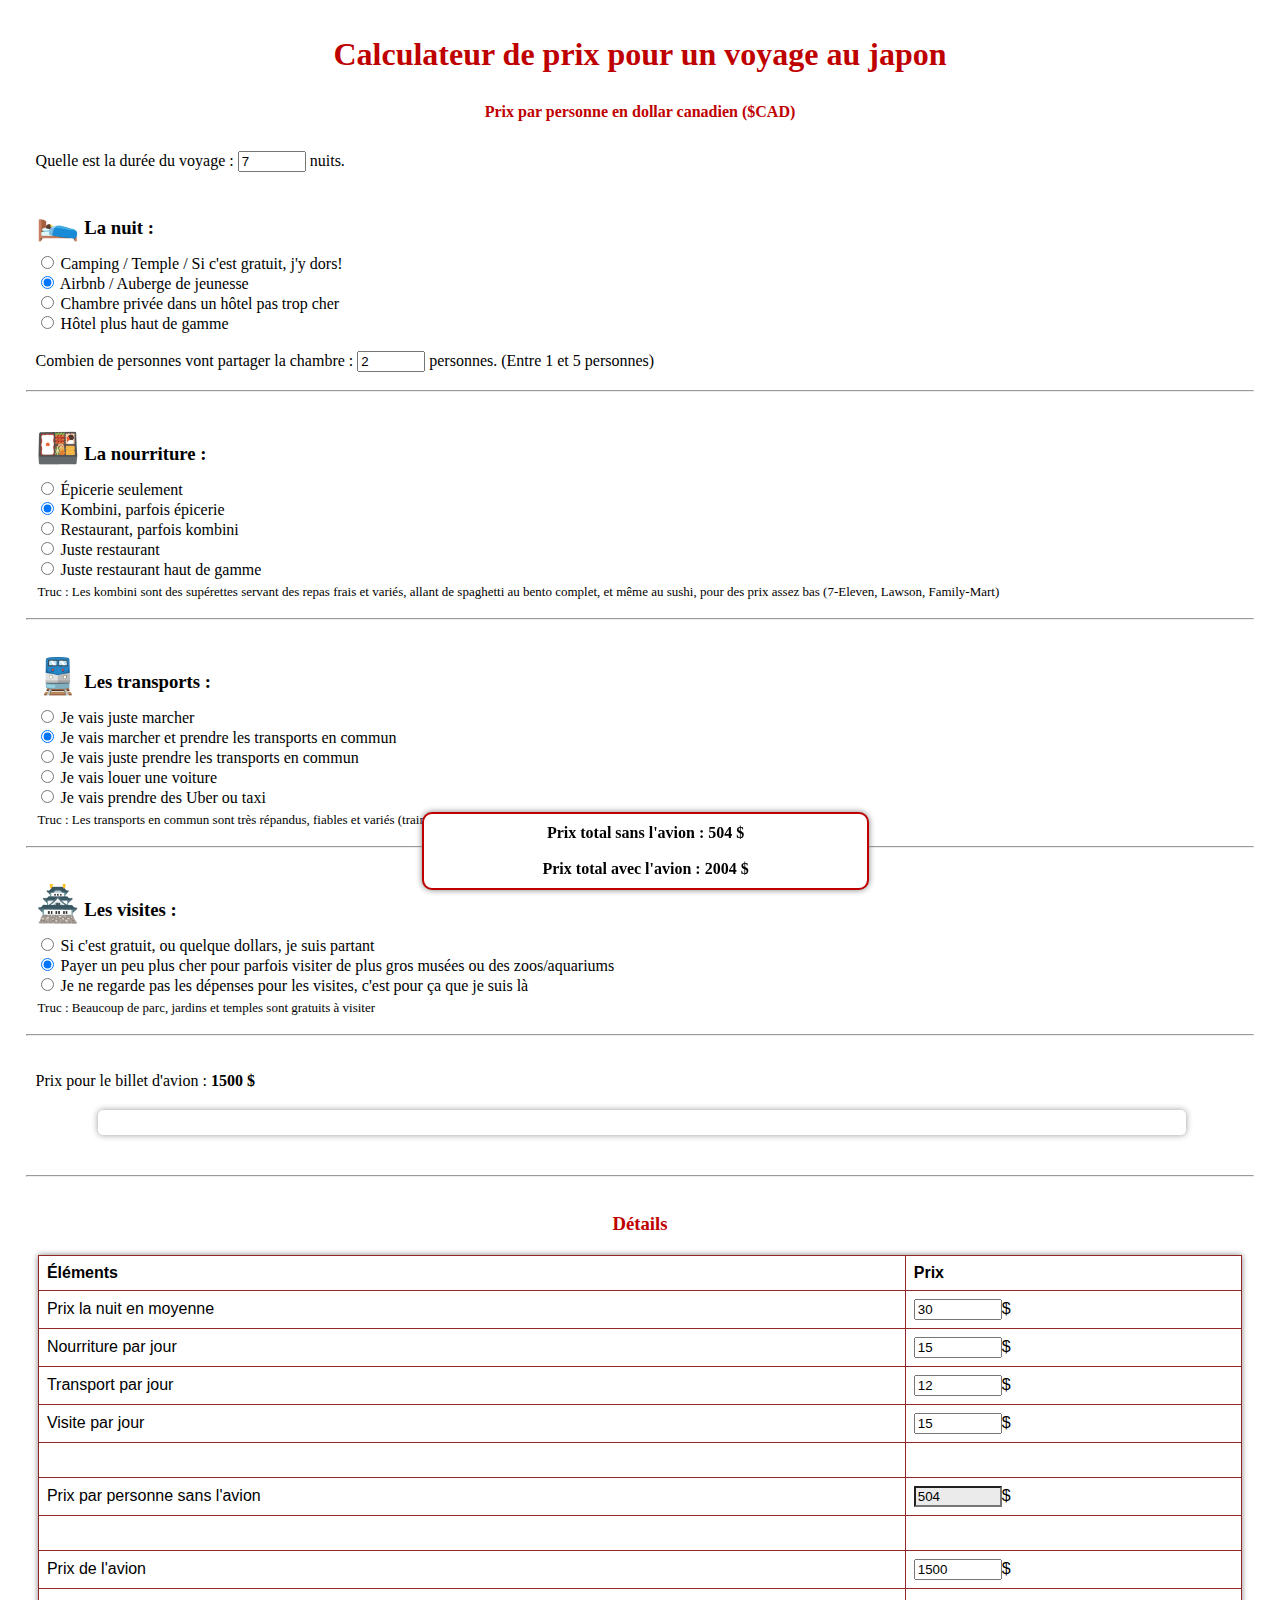
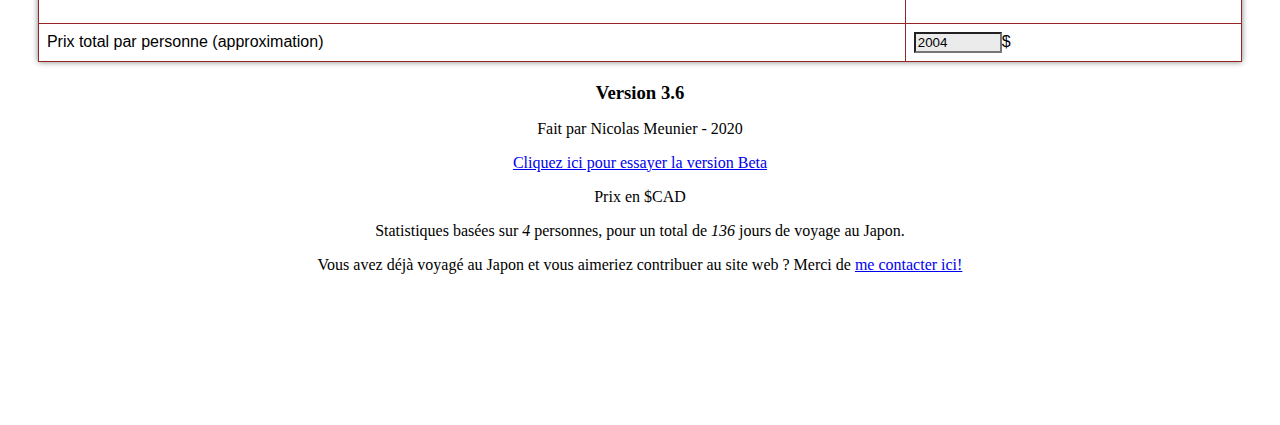
==== index.html @ ef4c7d01 "Nouvelle gestion de fichier" ====
<!doctype html>
<html lang="fr">
	<head>
		<meta charset="utf-8">
		<title>Calculateur de prix pour un voyage au japon</title>
		<meta name="description" content="Calculer le coût d'un voyage au japon, selon plusieurs critères">
		<link rel="stylesheet" type="text/css" href="styles/base.css" media="all" />
		<meta name="viewport" content="user-scalable=yes, initial-scale=1, width=device-width" />
		<meta name="author" content="Nicolas Meunier">
		<meta name="revisit-after" content="1 days" />
		<meta name="language" content="FR" />
		<meta name="msapplication-TileColor" content="#ff2121">
		<meta name="theme-color" content="#ff2121"/>
		<script src="https://ajax.googleapis.com/ajax/libs/jquery/3.4.1/jquery.min.js"></script>
	</head>
	<body>
		<div class="bg">
			<h1 class="title section fit">Calculateur de prix pour un voyage au japon</h1>
			<h4 class="title section fit" style="margin-bottom:10px;margin-top:10px">Prix par personne en dollar canadien ($CAD)</h4>
			<form>
				<div class="divNbJour categorie section fit" style="margin-bottom:10px;">
					<label for="nbJour">Quelle est la dur&eacute;e du voyage&nbsp;: </label>
					<input id="nbJour" type="number" min="1" max="365" value="7" style="width:60px"> nuits.
				</div>
				<br />
				<div class="divTypeNuit categorie section fit">
					<h3><span class="icon">&#128716;</span> La nuit : </h3>
					<input type="radio" name="typeNuit" value="1"> Camping / Temple / Si c'est gratuit, j'y dors!<br />
					<input type="radio" name="typeNuit" value="2" checked> Airbnb / Auberge de jeunesse<br />
					<input type="radio" name="typeNuit" value="3"> Chambre priv&eacute;e dans un h&ocirc;tel pas trop cher<br />
					<input type="radio" name="typeNuit" value="4"> H&ocirc;tel plus haut de gamme<br />
					<br />
					<label for="nbPersonne">Combien de personnes vont partager la chambre&nbsp;: </label>
					<input id="nbPersonne" type="number" min="1" max="5" value="2" style="width:60px">&nbsp;personnes. (Entre 1 et 5 personnes)
				</div>
				<br />
				<hr />
				<br />
				<div class="divTypeNourriture categorie section fit">
					<h3><span class="icon">&#127857;</span> La nourriture : </h3>
					<input type="radio" name="typeNourriture" value="1"> &Eacute;picerie seulement<br />
					<input type="radio" name="typeNourriture" value="2" checked> Kombini, parfois &eacute;picerie<br />
					<input type="radio" name="typeNourriture" value="3"> Restaurant, parfois kombini<br />
					<input type="radio" name="typeNourriture" value="4"> Juste restaurant<br />
					<input type="radio" name="typeNourriture" value="5"> Juste restaurant haut de gamme<br />
					<legend style="font-size:13px;margin-top:5px">Truc : Les kombini sont des sup&eacute;rettes servant des repas frais et vari&eacute;s, allant de spaghetti au bento complet, et même au sushi, pour des prix assez bas (7-Eleven, Lawson, Family-Mart)</legend>
				</div>
				<br />
				<hr />
				<br />
				<div class="divTypeTransport categorie section fit">
					<h3><span class="icon">&#128646;</span> Les transports : </h3>
					<input type="radio" name="typeTransport" value="1"> Je vais juste marcher<br />
					<input type="radio" name="typeTransport" value="2" checked> Je vais marcher et prendre les transports en commun<br />
					<input type="radio" name="typeTransport" value="3"> Je vais juste prendre les transports en commun<br />
					<input type="radio" name="typeTransport" value="4"> Je vais louer une voiture<br />
					<input type="radio" name="typeTransport" value="5"> Je vais prendre des Uber ou taxi<br />
					<legend style="font-size:13px;margin-top:5px">Truc : Les transports en commun sont tr&egrave;s r&eacute;pandus, fiables et vari&eacute;s (train, m&eacute;tro, tramway, bus, etc.)</legend>
				</div>
				<br />
				<hr />
				<br />
				<div class="divTypeVisit categorie section fit">
					<h3><span class="icon">&#127983;</span> Les visites : </h3>
					<input type="radio" name="typeVisit" value="1"> Si c'est gratuit, ou quelque dollars, je suis partant<br />
					<input type="radio" name="typeVisit" value="2" checked> Payer un peu plus cher pour parfois visiter de plus gros mus&eacute;es ou des zoos/aquariums<br />
					<input type="radio" name="typeVisit" value="3"> Je ne regarde pas les d&eacute;penses pour les visites, c'est pour &ccedil;a que je suis l&agrave;<br />
					<legend style="font-size:13px;margin-top:5px">Truc : Beaucoup de parc, jardins et temples sont gratuits &agrave; visiter</legend>
				</div>
				<br />
				<hr />
				<br />
				<div class="section">
				  <div>
							<label for="sliderPrixAvion">Prix pour le billet d'avion : </label>
							<span style="font-weight:bold;font-size:16px"><span id="prixAvionSlider">1500</span><span>&nbsp;$</span></span>
						</div>
						<br/>
						<div style="margin:auto;width:90%">
							<input id="sliderPrixAvion" type="range" min="500" max="3000" value="1500" class="slider">
						</div>
				</div>
				<br />
				<hr />
				<br />
				<h3 class="title section fit">Détails</h3>
				<table id="tableauPrix" align="center" style="background:white">
					<tr>
						<th>&Eacute;l&eacute;ments</th>
						<th>Prix</th>
					</tr>
					<tr>
						<td>
							<label for="prixNuit">Prix la nuit en moyenne</label>
						</td>
						<td>
							<input id="prixNuit" type="number" min="0" max="1000" value="30" style="width:80px">$
						</td>
					</tr>
					<tr>
						<td>
							<label for="prixNourriture">Nourriture par jour</label>
						</td>
						<td>
							<input id="prixNourriture" type="number" min="0" max="1000" value="15" style="width:80px">$
						</td>
					</tr>
					<tr>
						<td>
							<label for="prixTransport">Transport par jour</label>
						</td>
						<td>
							<input id="prixTransport" type="number" min="0" max="1000" value="12" style="width:80px">$
						</td>
					</tr>
					<tr>
						<td>
							<label for="prixVisit">Visite par jour</label>
						</td>
						<td>
							<input id="prixVisit" type="number" min="0" max="1000" value="15" style="width:80px">$
						</td>
					</tr>
					<tr>
						<td>&#160;</td>
						<td></td>
					</tr>
					<tr>
						<td>
							<label for="sousTotal">Prix par personne sans l'avion</label>
						</td>
						<td>
							<input id="sousTotal" type="number" value="469" readonly style="width:80px;background-color: #ebebeb;">$
						</td>
					</tr>
					<tr>
						<td>&#160;</td>
						<td></td>
					</tr>
					<tr>
						<td>
							<label for="prixAvion">Prix de l'avion</label>
						</td>
						<td>
							<input id="prixAvion" type="number" min="0" max="10000" value="1500" style="width:80px">$
						</td>
					</tr>
					<tr>
						<td>&#160;</td>
						<td></td>
					</tr>
					<tr>
						<td>
							<label for="total">Prix total par personne (approximation)</label>
						</td>
						<td>
							<input id="total" type="number" value="1969" readonly style="width:80px;background-color: #ebebeb;">$
						</td>
					</tr>
				</table>
			</form>
			<div id="floteurPrix">
				<p>
					Prix total sans l'avion : <span class="floteurMontant"><span id="sousTotalFloteur">469</span>&nbsp$</span>
					<br />
					<br />
					Prix total avec l'avion : <span class="floteurMontant"><span id="totalFloteur">2004</span>&nbsp$</span>
				</p>
			</div>
			<div class="section" id="footer">
				<h3>Version 3.6</h3>
				<p>Fait par Nicolas Meunier - 2020</p>
				<p>
					<a href="http://voyagejapon.ca/beta.html">Cliquez ici pour essayer la version Beta</a>
				</p>
				<p>Prix en $CAD</p>
				<p>Statistiques basées sur <i>4</i> personnes, pour un total de <i>136</i> jours de voyage au Japon.</p>
				<p>Vous avez déjà voyagé au Japon et vous aimeriez contribuer au site web ? Merci de <a href="mailto:nicolas.meunier@hotmail.ca?subject=Calculateur de voyage au japon" target="_blank">me contacter ici!</a></p>
			</div>
		</div>
		<script src="scripts/base.js"></script>
	</body>
</html>
---- styles/base.css ----
body,
html {
	height: 100%;
	margin: 0px!important;
}

.bg {
	/* The image used */
	background-image: url("https://i.imgur.com/pnCOdzd.jpg");
	padding: 2%;
	/* Center and scale the image nicely */
	background-position: center;
	background-repeat: no-repeat;
	background-size: cover;
	background-attachment: fixed;
}

table {
	font-family: arial, sans-serif;
	border-collapse: collapse;
	width: 98%;
	box-shadow: 0px 0px 6px grey;
	margin-top: 10px;
	margin-bottom: 10px;
}

td,
th {
	border: 1px solid #942626;
	text-align: left;
	padding: 8px;
}

.slidecontainer {
	width: 100%;
}

.slider {
	-webkit-appearance: none;
	width: 100%;
	height: 25px;
	background-image: url("https://i.imgur.com/99VVede.png");
	background-repeat: repeat;
	outline: none;
	opacity: 0.8;
	-webkit-transition: .2s;
	transition: opacity .2s;
	border-radius: 5px;
	box-shadow: 0px 0px 6px grey;
}

.slider:hover {
	opacity: 1;
}

.slider::-webkit-slider-thumb {
	-webkit-appearance: none;
	appearance: none;
	width: 136px;
	height: 30px;
	background: url('https://i.imgur.com/zvW59IJ.png');
	cursor: grab;
}

.slider::-moz-range-thumb {
	width: 136px;
	height: 30px;
	background: url('https://i.imgur.com/zvW59IJ.png');
	cursor: grab;
}

#floteurPrix {
	position: fixed;
	width: 33%;
	left: 33%;
	background: white;
	bottom: 10px;
	border: 2px solid #bf0000;
	border-radius: 10px;
	box-shadow: 0px 0px 6px grey;
	padding: 10px;
	text-align: center;
}

#floteurPrix p {
	font-weight: bold;
	margin: 0px;
	color: black;
}

.floteurMontant {
	font-size: 16px;
}

.categorie {
	display: inline-block;
}

.icon {
	font-size: 35px;
}

h3 {
	margin-bottom: 10px;
	margin-top: 0px;
}

.title {
		color: #bf0000;
		text-align: center;
}

.section {
	background: white;
	padding: 10px;
	margin: auto;
	border-radius: 10px;
}

.fit {
		width: fit-content;
}

#footer{
	text-align: center;
	margin-bottom: 100px;
}

@media (max-width: 800px) {
	.slider {
		-webkit-appearance: none;
		width: 100%;
		height: 25px;
		background: #f7f7f7;
		outline: none;
		opacity: 0.7;
		-webkit-transition: .2s;
		transition: opacity .2s;
	}
	.slider::-webkit-slider-thumb {
		-webkit-appearance: none;
		appearance: none;
		width: 25px;
		height: 25px;
		background: #ffa6a6;
		cursor: pointer;
	}
	.slider::-moz-range-thumb {
		width: 25px;
		height: 25px;
		background: #ffa6a6;
		cursor: pointer;
	}
	#floteurPrix {
		width: 80%;
		left: 8%;
	}
	.divNbJour {
		display: block;
		text-align: center;
		margin-bottom:0px!important;
	}
}
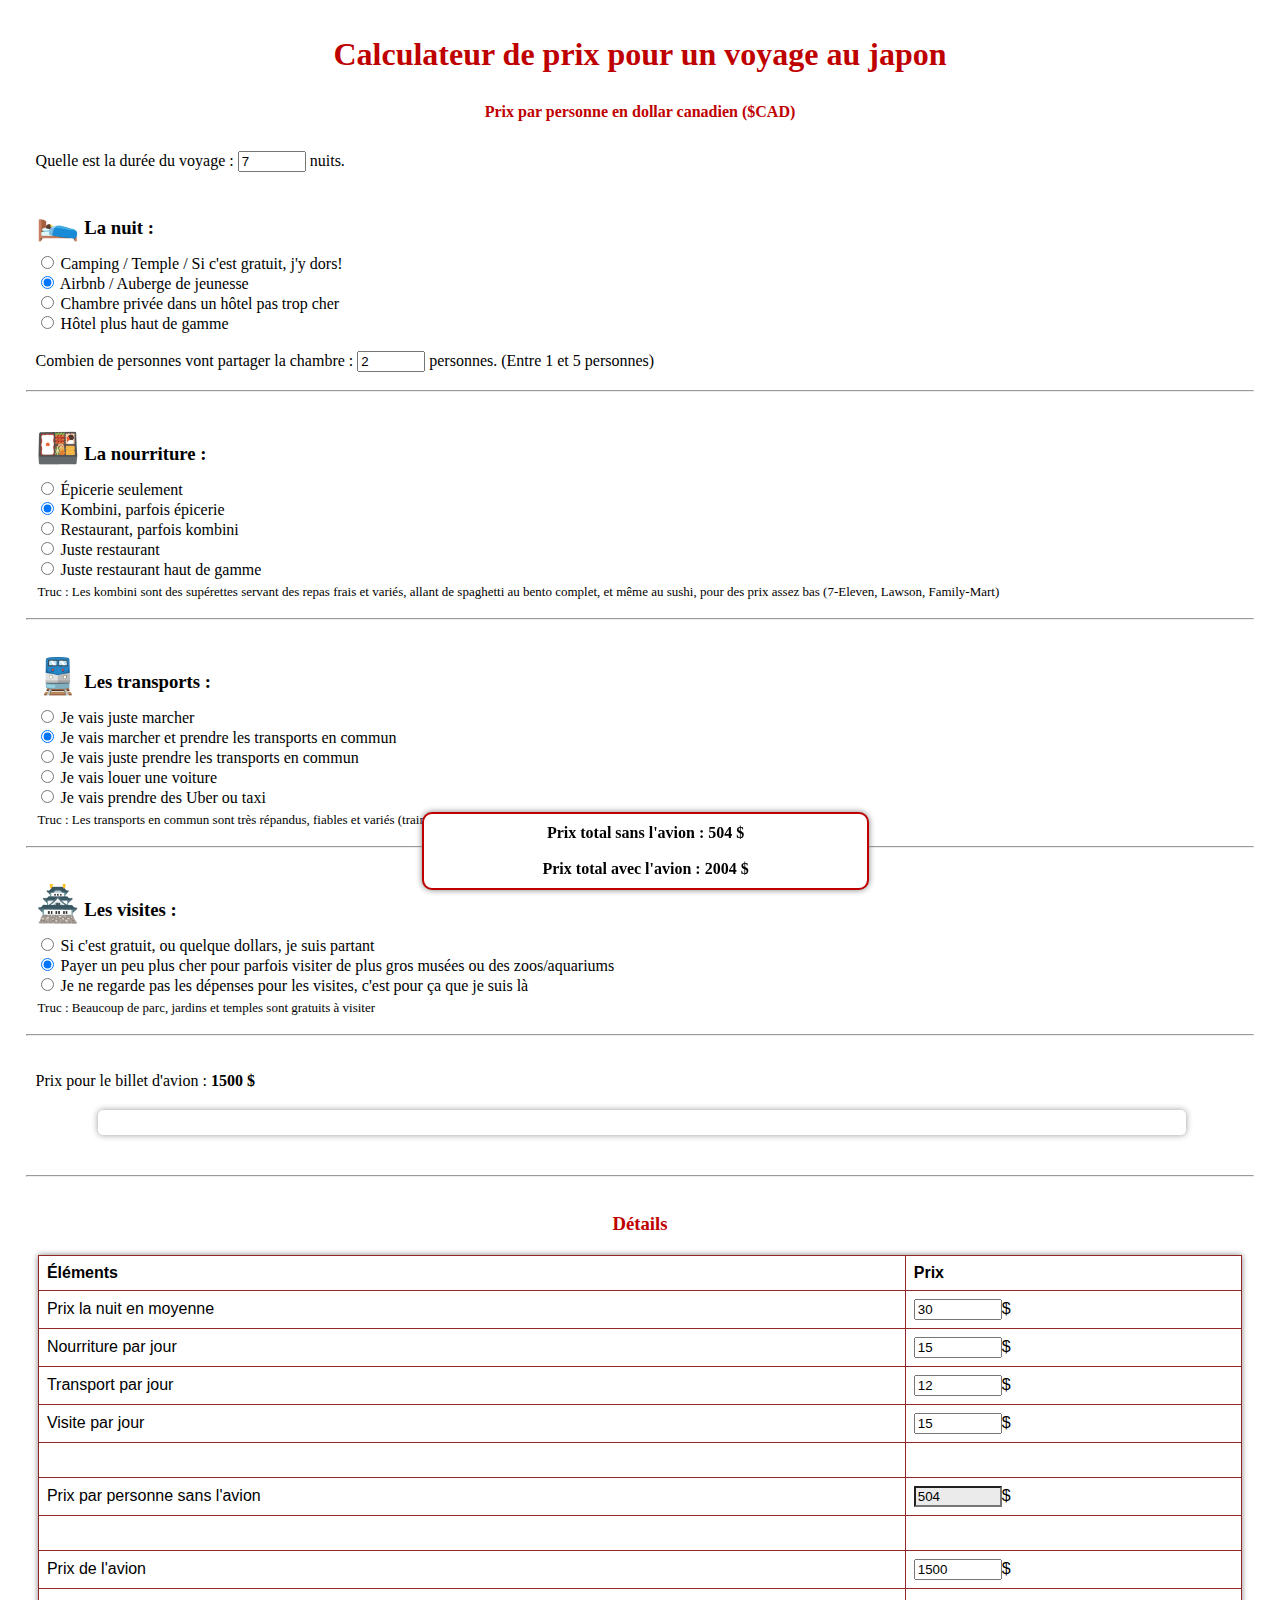
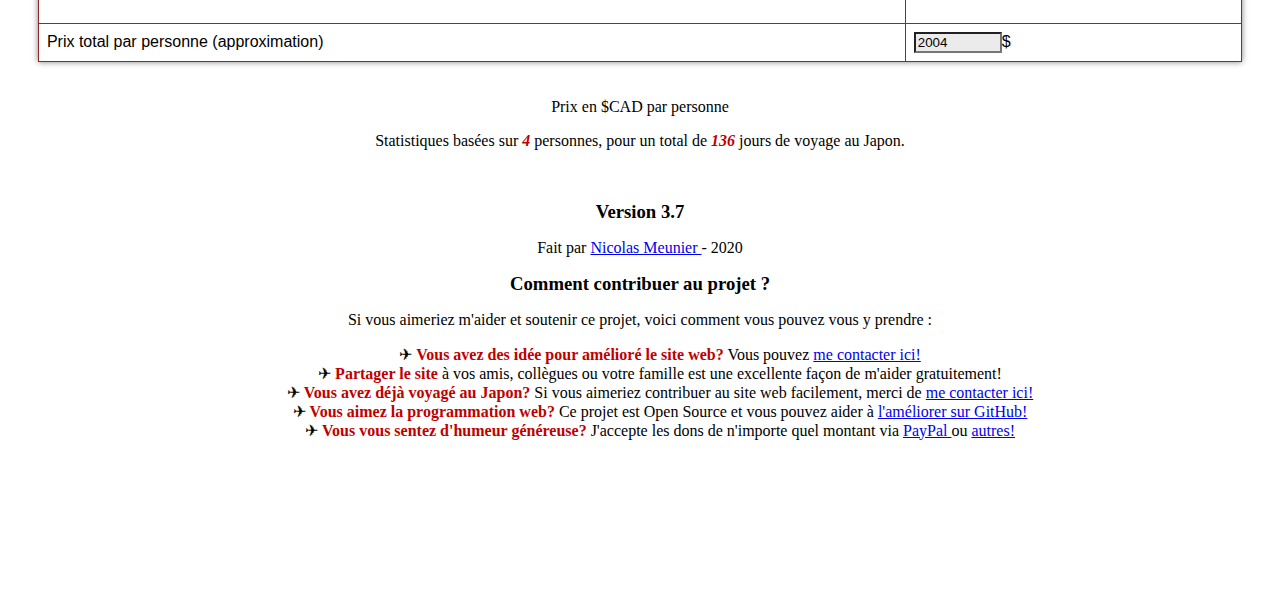
==== commit e6538770: "V3.7" ====
--- a/index.html
+++ b/index.html
@@ -1,183 +1,251 @@
 <!doctype html>
 <html lang="fr">
-	<head>
-		<meta charset="utf-8">
-		<title>Calculateur de prix pour un voyage au japon</title>
-		<meta name="description" content="Calculer le coût d'un voyage au japon, selon plusieurs critères">
-		<link rel="stylesheet" type="text/css" href="styles/base.css" media="all" />
-		<meta name="viewport" content="user-scalable=yes, initial-scale=1, width=device-width" />
-		<meta name="author" content="Nicolas Meunier">
-		<meta name="revisit-after" content="1 days" />
-		<meta name="language" content="FR" />
-		<meta name="msapplication-TileColor" content="#ff2121">
-		<meta name="theme-color" content="#ff2121"/>
-		<script src="https://ajax.googleapis.com/ajax/libs/jquery/3.4.1/jquery.min.js"></script>
-	</head>
-	<body>
-		<div class="bg">
-			<h1 class="title section fit">Calculateur de prix pour un voyage au japon</h1>
-			<h4 class="title section fit" style="margin-bottom:10px;margin-top:10px">Prix par personne en dollar canadien ($CAD)</h4>
-			<form>
-				<div class="divNbJour categorie section fit" style="margin-bottom:10px;">
-					<label for="nbJour">Quelle est la dur&eacute;e du voyage&nbsp;: </label>
-					<input id="nbJour" type="number" min="1" max="365" value="7" style="width:60px"> nuits.
+
+<head>
+	<meta charset="utf-8">
+	<title>Calculateur de prix pour un voyage au japon</title>
+	<meta name="description" content="Calculer le coût d'un voyage au japon, selon plusieurs critères">
+	<link rel="stylesheet" type="text/css" href="styles/base.css" media="all" />
+	<meta name="viewport" content="user-scalable=yes, initial-scale=1, width=device-width" />
+	<meta name="author" content="Nicolas Meunier">
+	<meta name="revisit-after" content="1 days" />
+	<meta name="language" content="FR" />
+	<meta name="msapplication-TileColor" content="#ff2121">
+	<meta name="theme-color" content="#ff2121" />
+	<script src="https://ajax.googleapis.com/ajax/libs/jquery/3.4.1/jquery.min.js"></script>
+</head>
+
+<body>
+	<div class="bg">
+		<h1 class="title section fit">Calculateur de prix pour un voyage au japon</h1>
+		<h4 class="title section fit" style="margin-bottom:10px;margin-top:10px">Prix par personne en dollar canadien
+			($CAD)</h4>
+		<form>
+			<div class="divNbJour categorie section fit" style="margin-bottom:10px;">
+				<label for="nbJour">Quelle est la dur&eacute;e du voyage&nbsp;: </label>
+				<input id="nbJour" type="number" min="1" max="365" value="7" style="width:60px"> nuits.
+			</div>
+			<br />
+			<div class="divTypeNuit categorie section fit">
+				<h3><span class="icon">&#128716;</span> La nuit : </h3>
+				<input type="radio" name="typeNuit" value="1"> Camping / Temple / Si c'est gratuit, j'y dors!<br />
+				<input type="radio" name="typeNuit" value="2" checked> Airbnb / Auberge de jeunesse<br />
+				<input type="radio" name="typeNuit" value="3"> Chambre priv&eacute;e dans un h&ocirc;tel pas trop
+				cher<br />
+				<input type="radio" name="typeNuit" value="4"> H&ocirc;tel plus haut de gamme<br />
+				<br />
+				<label for="nbPersonne">Combien de personnes vont partager la chambre&nbsp;: </label>
+				<input id="nbPersonne" type="number" min="1" max="5" value="2" style="width:60px">&nbsp;personnes.
+				(Entre 1 et 5 personnes)
+			</div>
+			<br />
+			<hr />
+			<br />
+			<div class="divTypeNourriture categorie section fit">
+				<h3><span class="icon">&#127857;</span> La nourriture : </h3>
+				<input type="radio" name="typeNourriture" value="1"> &Eacute;picerie seulement<br />
+				<input type="radio" name="typeNourriture" value="2" checked> Kombini, parfois &eacute;picerie<br />
+				<input type="radio" name="typeNourriture" value="3"> Restaurant, parfois kombini<br />
+				<input type="radio" name="typeNourriture" value="4"> Juste restaurant<br />
+				<input type="radio" name="typeNourriture" value="5"> Juste restaurant haut de gamme<br />
+				<legend style="font-size:13px;margin-top:5px">Truc : Les kombini sont des sup&eacute;rettes servant des
+					repas frais et vari&eacute;s, allant de spaghetti au bento complet, et même au sushi, pour des prix
+					assez bas (7-Eleven, Lawson, Family-Mart)</legend>
+			</div>
+			<br />
+			<hr />
+			<br />
+			<div class="divTypeTransport categorie section fit">
+				<h3><span class="icon">&#128646;</span> Les transports : </h3>
+				<input type="radio" name="typeTransport" value="1"> Je vais juste marcher<br />
+				<input type="radio" name="typeTransport" value="2" checked> Je vais marcher et prendre les transports en
+				commun<br />
+				<input type="radio" name="typeTransport" value="3"> Je vais juste prendre les transports en commun<br />
+				<input type="radio" name="typeTransport" value="4"> Je vais louer une voiture<br />
+				<input type="radio" name="typeTransport" value="5"> Je vais prendre des Uber ou taxi<br />
+				<legend style="font-size:13px;margin-top:5px">Truc : Les transports en commun sont tr&egrave;s
+					r&eacute;pandus, fiables et vari&eacute;s (train, m&eacute;tro, tramway, bus, etc.)</legend>
+			</div>
+			<br />
+			<hr />
+			<br />
+			<div class="divTypeVisit categorie section fit">
+				<h3><span class="icon">&#127983;</span> Les visites : </h3>
+				<input type="radio" name="typeVisit" value="1"> Si c'est gratuit, ou quelque dollars, je suis
+				partant<br />
+				<input type="radio" name="typeVisit" value="2" checked> Payer un peu plus cher pour parfois visiter de
+				plus gros mus&eacute;es ou des zoos/aquariums<br />
+				<input type="radio" name="typeVisit" value="3"> Je ne regarde pas les d&eacute;penses pour les visites,
+				c'est pour &ccedil;a que je suis l&agrave;<br />
+				<legend style="font-size:13px;margin-top:5px">Truc : Beaucoup de parc, jardins et temples sont gratuits
+					&agrave; visiter</legend>
+			</div>
+			<br />
+			<hr />
+			<br />
+			<div class="section">
+				<div>
+					<label for="sliderPrixAvion">Prix pour le billet d'avion : </label>
+					<span style="font-weight:bold;font-size:16px"><span
+							id="prixAvionSlider">1500</span><span>&nbsp;$</span></span>
 				</div>
 				<br />
-				<div class="divTypeNuit categorie section fit">
-					<h3><span class="icon">&#128716;</span> La nuit : </h3>
-					<input type="radio" name="typeNuit" value="1"> Camping / Temple / Si c'est gratuit, j'y dors!<br />
-					<input type="radio" name="typeNuit" value="2" checked> Airbnb / Auberge de jeunesse<br />
-					<input type="radio" name="typeNuit" value="3"> Chambre priv&eacute;e dans un h&ocirc;tel pas trop cher<br />
-					<input type="radio" name="typeNuit" value="4"> H&ocirc;tel plus haut de gamme<br />
-					<br />
-					<label for="nbPersonne">Combien de personnes vont partager la chambre&nbsp;: </label>
-					<input id="nbPersonne" type="number" min="1" max="5" value="2" style="width:60px">&nbsp;personnes. (Entre 1 et 5 personnes)
+				<div style="margin:auto;width:90%">
+					<input id="sliderPrixAvion" type="range" min="500" max="3000" value="1500" class="slider">
 				</div>
-				<br />
-				<hr />
-				<br />
-				<div class="divTypeNourriture categorie section fit">
-					<h3><span class="icon">&#127857;</span> La nourriture : </h3>
-					<input type="radio" name="typeNourriture" value="1"> &Eacute;picerie seulement<br />
-					<input type="radio" name="typeNourriture" value="2" checked> Kombini, parfois &eacute;picerie<br />
-					<input type="radio" name="typeNourriture" value="3"> Restaurant, parfois kombini<br />
-					<input type="radio" name="typeNourriture" value="4"> Juste restaurant<br />
-					<input type="radio" name="typeNourriture" value="5"> Juste restaurant haut de gamme<br />
-					<legend style="font-size:13px;margin-top:5px">Truc : Les kombini sont des sup&eacute;rettes servant des repas frais et vari&eacute;s, allant de spaghetti au bento complet, et même au sushi, pour des prix assez bas (7-Eleven, Lawson, Family-Mart)</legend>
-				</div>
-				<br />
-				<hr />
-				<br />
-				<div class="divTypeTransport categorie section fit">
-					<h3><span class="icon">&#128646;</span> Les transports : </h3>
-					<input type="radio" name="typeTransport" value="1"> Je vais juste marcher<br />
-					<input type="radio" name="typeTransport" value="2" checked> Je vais marcher et prendre les transports en commun<br />
-					<input type="radio" name="typeTransport" value="3"> Je vais juste prendre les transports en commun<br />
-					<input type="radio" name="typeTransport" value="4"> Je vais louer une voiture<br />
-					<input type="radio" name="typeTransport" value="5"> Je vais prendre des Uber ou taxi<br />
-					<legend style="font-size:13px;margin-top:5px">Truc : Les transports en commun sont tr&egrave;s r&eacute;pandus, fiables et vari&eacute;s (train, m&eacute;tro, tramway, bus, etc.)</legend>
-				</div>
-				<br />
-				<hr />
-				<br />
-				<div class="divTypeVisit categorie section fit">
-					<h3><span class="icon">&#127983;</span> Les visites : </h3>
-					<input type="radio" name="typeVisit" value="1"> Si c'est gratuit, ou quelque dollars, je suis partant<br />
-					<input type="radio" name="typeVisit" value="2" checked> Payer un peu plus cher pour parfois visiter de plus gros mus&eacute;es ou des zoos/aquariums<br />
-					<input type="radio" name="typeVisit" value="3"> Je ne regarde pas les d&eacute;penses pour les visites, c'est pour &ccedil;a que je suis l&agrave;<br />
-					<legend style="font-size:13px;margin-top:5px">Truc : Beaucoup de parc, jardins et temples sont gratuits &agrave; visiter</legend>
-				</div>
-				<br />
-				<hr />
-				<br />
-				<div class="section">
-				  <div>
-							<label for="sliderPrixAvion">Prix pour le billet d'avion : </label>
-							<span style="font-weight:bold;font-size:16px"><span id="prixAvionSlider">1500</span><span>&nbsp;$</span></span>
-						</div>
-						<br/>
-						<div style="margin:auto;width:90%">
-							<input id="sliderPrixAvion" type="range" min="500" max="3000" value="1500" class="slider">
-						</div>
-				</div>
-				<br />
-				<hr />
-				<br />
-				<h3 class="title section fit">Détails</h3>
-				<table id="tableauPrix" align="center" style="background:white">
-					<tr>
-						<th>&Eacute;l&eacute;ments</th>
-						<th>Prix</th>
-					</tr>
-					<tr>
-						<td>
-							<label for="prixNuit">Prix la nuit en moyenne</label>
-						</td>
-						<td>
-							<input id="prixNuit" type="number" min="0" max="1000" value="30" style="width:80px">$
-						</td>
-					</tr>
-					<tr>
-						<td>
-							<label for="prixNourriture">Nourriture par jour</label>
-						</td>
-						<td>
-							<input id="prixNourriture" type="number" min="0" max="1000" value="15" style="width:80px">$
-						</td>
-					</tr>
-					<tr>
-						<td>
-							<label for="prixTransport">Transport par jour</label>
-						</td>
-						<td>
-							<input id="prixTransport" type="number" min="0" max="1000" value="12" style="width:80px">$
-						</td>
-					</tr>
-					<tr>
-						<td>
-							<label for="prixVisit">Visite par jour</label>
-						</td>
-						<td>
-							<input id="prixVisit" type="number" min="0" max="1000" value="15" style="width:80px">$
-						</td>
-					</tr>
-					<tr>
-						<td>&#160;</td>
-						<td></td>
-					</tr>
-					<tr>
-						<td>
-							<label for="sousTotal">Prix par personne sans l'avion</label>
-						</td>
-						<td>
-							<input id="sousTotal" type="number" value="469" readonly style="width:80px;background-color: #ebebeb;">$
-						</td>
-					</tr>
-					<tr>
-						<td>&#160;</td>
-						<td></td>
-					</tr>
-					<tr>
-						<td>
-							<label for="prixAvion">Prix de l'avion</label>
-						</td>
-						<td>
-							<input id="prixAvion" type="number" min="0" max="10000" value="1500" style="width:80px">$
-						</td>
-					</tr>
-					<tr>
-						<td>&#160;</td>
-						<td></td>
-					</tr>
-					<tr>
-						<td>
-							<label for="total">Prix total par personne (approximation)</label>
-						</td>
-						<td>
-							<input id="total" type="number" value="1969" readonly style="width:80px;background-color: #ebebeb;">$
-						</td>
-					</tr>
-				</table>
-			</form>
-			<div id="floteurPrix">
-				<p>
-					Prix total sans l'avion : <span class="floteurMontant"><span id="sousTotalFloteur">469</span>&nbsp$</span>
-					<br />
-					<br />
-					Prix total avec l'avion : <span class="floteurMontant"><span id="totalFloteur">2004</span>&nbsp$</span>
-				</p>
-			</div>
-			<div class="section" id="footer">
-				<h3>Version 3.6</h3>
-				<p>Fait par Nicolas Meunier - 2020</p>
-				<p>
-					<a href="http://voyagejapon.ca/beta.html">Cliquez ici pour essayer la version Beta</a>
-				</p>
-				<p>Prix en $CAD</p>
-				<p>Statistiques basées sur <i>4</i> personnes, pour un total de <i>136</i> jours de voyage au Japon.</p>
-				<p>Vous avez déjà voyagé au Japon et vous aimeriez contribuer au site web ? Merci de <a href="mailto:nicolas.meunier@hotmail.ca?subject=Calculateur de voyage au japon" target="_blank">me contacter ici!</a></p>
-			</div>
+			</div>
+			<br />
+			<hr />
+			<br />
+			<h3 class="title section fit">Détails</h3>
+			<table id="tableauPrix" align="center" style="background:white">
+				<tr>
+					<th>&Eacute;l&eacute;ments</th>
+					<th>Prix</th>
+				</tr>
+				<tr>
+					<td>
+						<label for="prixNuit">Prix la nuit en moyenne</label>
+					</td>
+					<td>
+						<input id="prixNuit" type="number" min="0" max="1000" value="30" style="width:80px">$
+					</td>
+				</tr>
+				<tr>
+					<td>
+						<label for="prixNourriture">Nourriture par jour</label>
+					</td>
+					<td>
+						<input id="prixNourriture" type="number" min="0" max="1000" value="15" style="width:80px">$
+					</td>
+				</tr>
+				<tr>
+					<td>
+						<label for="prixTransport">Transport par jour</label>
+					</td>
+					<td>
+						<input id="prixTransport" type="number" min="0" max="1000" value="12" style="width:80px">$
+					</td>
+				</tr>
+				<tr>
+					<td>
+						<label for="prixVisit">Visite par jour</label>
+					</td>
+					<td>
+						<input id="prixVisit" type="number" min="0" max="1000" value="15" style="width:80px">$
+					</td>
+				</tr>
+				<tr>
+					<td>&#160;</td>
+					<td></td>
+				</tr>
+				<tr>
+					<td>
+						<label for="sousTotal">Prix par personne sans l'avion</label>
+					</td>
+					<td>
+						<input id="sousTotal" type="number" value="469" readonly
+							style="width:80px;background-color: #ebebeb;">$
+					</td>
+				</tr>
+				<tr>
+					<td>&#160;</td>
+					<td></td>
+				</tr>
+				<tr>
+					<td>
+						<label for="prixAvion">Prix de l'avion</label>
+					</td>
+					<td>
+						<input id="prixAvion" type="number" min="0" max="10000" value="1500" style="width:80px">$
+					</td>
+				</tr>
+				<tr>
+					<td>&#160;</td>
+					<td></td>
+				</tr>
+				<tr>
+					<td>
+						<label for="total">Prix total par personne (approximation)</label>
+					</td>
+					<td>
+						<input id="total" type="number" value="1969" readonly
+							style="width:80px;background-color: #ebebeb;">$
+					</td>
+				</tr>
+			</table>
+		</form>
+		<div id="floteurPrix">
+			<p>
+				Prix total sans l'avion : <span class="floteurMontant"><span
+						id="sousTotalFloteur">469</span>&nbsp$</span>
+				<br />
+				<br />
+				Prix total avec l'avion : <span class="floteurMontant"><span id="totalFloteur">2004</span>&nbsp$</span>
+			</p>
 		</div>
-		<script src="scripts/base.js"></script>
-	</body>
-</html>
+		<div class="section" id="footer_info">
+			<p>Prix en $CAD par personne</p>
+			<p>Statistiques basées sur <span class="important italic">4</span> personnes, pour un total de <span
+					class="important italic">136</span> jours de voyage au Japon.</p>
+		</div>
+		<div class="section" id="footer_autre">
+			<h3>Version 3.7</h3>
+			<p>
+				Fait par
+				<a href="mailto:nicolas.meunier@hotmail.ca?subject=Calculateur de voyage au japon" target="_blank">
+					Nicolas Meunier
+				</a>
+				- 2020
+			</p>
+			<h3>Comment contribuer au projet ?</h3>
+			<p>
+				Si vous aimeriez m'aider et soutenir ce projet, voici comment vous pouvez vous y prendre :
+			</p>
+			<ul id="comment_aider">
+				<li>
+					<span class="important">Vous avez des idée pour amélioré le site web?</span> Vous pouvez
+					<a href="mailto:nicolas.meunier@hotmail.ca?subject=Calculateur de voyage au japon - Contribuer"
+						target="_blank">
+						me contacter ici!
+					</a>
+				</li>
+				<li>
+					<span class="important">Partager le site</span> à vos amis, collègues ou votre famille est une
+					excellente façon de m'aider
+					gratuitement!
+				</li>
+				<li>
+					<span class="important">Vous avez déjà voyagé au Japon?</span> Si vous aimeriez contribuer au site
+					web facilement, merci de
+					<a href="mailto:nicolas.meunier@hotmail.ca?subject=Calculateur de voyage au japon - Contribuer"
+						target="_blank">
+						me contacter ici!
+					</a>
+				</li>
+				<li>
+					<span class="important">Vous aimez la programmation web?</span> Ce projet est Open Source et vous
+					pouvez aider à
+					<a href="https://github.com/JohnTitor2036/prixvoyagejapon" target="_blank">
+						l'améliorer sur GitHub!
+					</a>
+				</li>
+				<li>
+					<span class="important">Vous vous sentez d'humeur généreuse?</span> J'accepte les dons de n'importe
+					quel montant via
+					<a href="https://www.paypal.me/NMeunier" target="_blank">
+						PayPal
+					</a>
+					ou
+					<a href="mailto:nicolas.meunier@hotmail.ca?subject=Calculateur de voyage au japon - Don"
+						target="_blank">
+						autres!
+					</a>
+				</li>
+			</ul>
+		</div>
+	</div>
+	<script src="scripts/base.js"></script>
+</body>
+
+</html>--- a/styles/base.css
+++ b/styles/base.css
@@ -1,5 +1,4 @@
-body,
-html {
+body, html {
 	height: 100%;
 	margin: 0px!important;
 }
@@ -24,8 +23,7 @@
 	margin-bottom: 10px;
 }
 
-td,
-th {
+td, th {
 	border: 1px solid #942626;
 	text-align: left;
 	padding: 8px;
@@ -106,8 +104,8 @@
 }
 
 .title {
-		color: #bf0000;
-		text-align: center;
+	color: #bf0000;
+	text-align: center;
 }
 
 .section {
@@ -118,12 +116,38 @@
 }
 
 .fit {
-		width: fit-content;
+	width: fit-content;
 }
 
-#footer{
+#footer_autre {
 	text-align: center;
 	margin-bottom: 100px;
+}
+
+#footer_info {
+	text-align: center;
+	margin-bottom: 15px;
+}
+
+#comment_aider {
+	list-style-position: inside;
+}
+
+#comment_aider li {
+	list-style: none;
+}
+
+#comment_aider li:before {
+	content: "\2708";
+}
+
+.important {
+	font-weight: bold;
+	color: #bf0000;
+}
+
+.italic {
+	font-style: italic;
 }
 
 @media (max-width: 800px) {
@@ -158,6 +182,6 @@
 	.divNbJour {
 		display: block;
 		text-align: center;
-		margin-bottom:0px!important;
+		margin-bottom: 0px!important;
 	}
-}
+}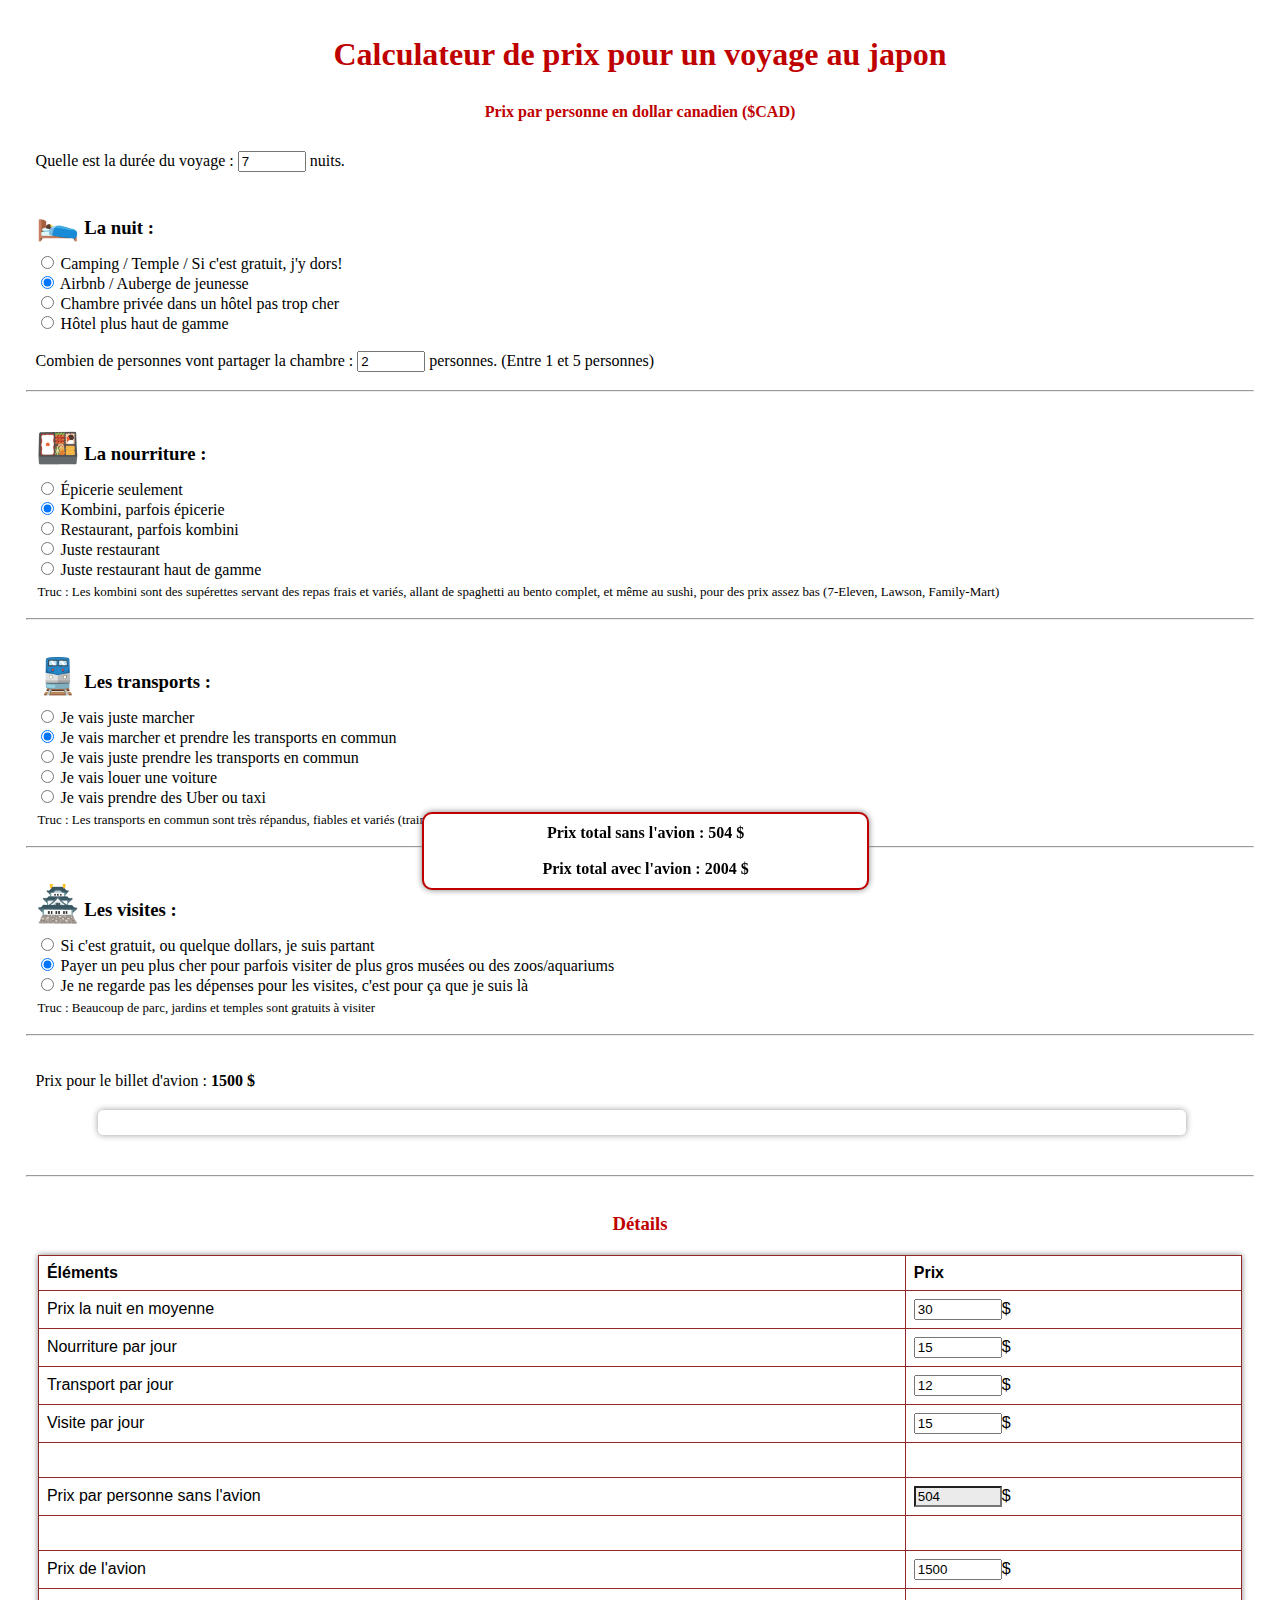
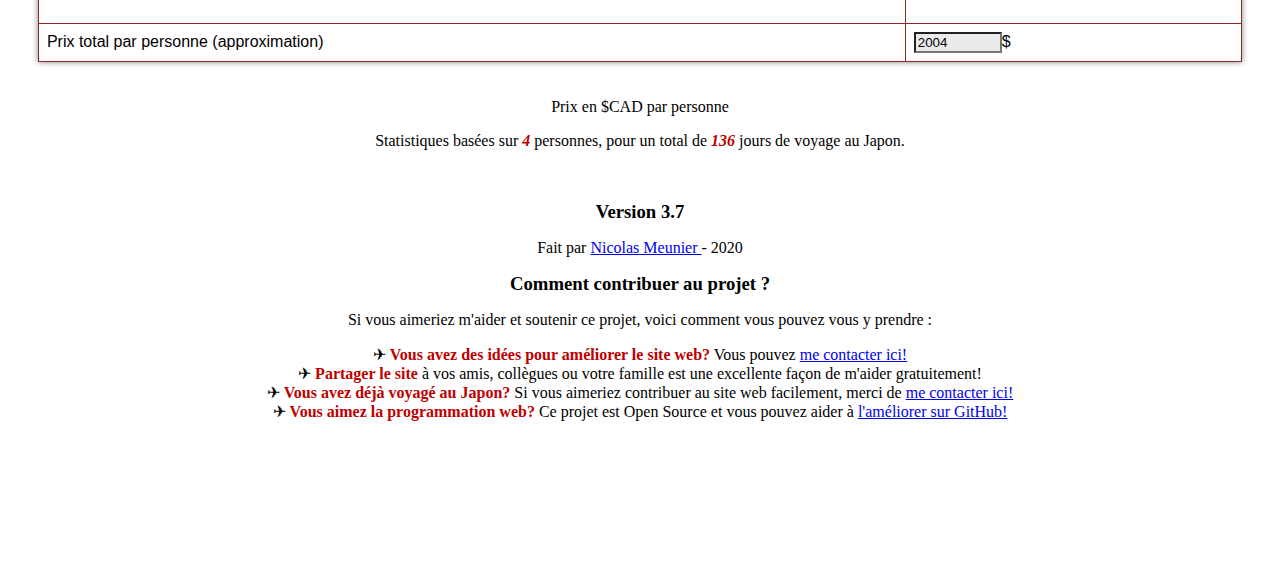
==== commit 9382e1cb: "Code cleaning" ====
--- a/index.html
+++ b/index.html
@@ -204,7 +204,7 @@
 			</p>
 			<ul id="comment_aider">
 				<li>
-					<span class="important">Vous avez des idée pour amélioré le site web?</span> Vous pouvez
+					<span class="important">Vous avez des idées pour améliorer le site web?</span> Vous pouvez
 					<a href="mailto:nicolas.meunier@hotmail.ca?subject=Calculateur de voyage au japon - Contribuer"
 						target="_blank">
 						me contacter ici!
@@ -228,18 +228,6 @@
 					pouvez aider à
 					<a href="https://github.com/JohnTitor2036/prixvoyagejapon" target="_blank">
 						l'améliorer sur GitHub!
-					</a>
-				</li>
-				<li>
-					<span class="important">Vous vous sentez d'humeur généreuse?</span> J'accepte les dons de n'importe
-					quel montant via
-					<a href="https://www.paypal.me/NMeunier" target="_blank">
-						PayPal
-					</a>
-					ou
-					<a href="mailto:nicolas.meunier@hotmail.ca?subject=Calculateur de voyage au japon - Don"
-						target="_blank">
-						autres!
 					</a>
 				</li>
 			</ul>
--- a/styles/base.css
+++ b/styles/base.css
@@ -1,6 +1,6 @@
 body, html {
 	height: 100%;
-	margin: 0px!important;
+	margin: 0px !important;
 }
 
 .bg {
@@ -131,6 +131,7 @@
 
 #comment_aider {
 	list-style-position: inside;
+	padding-left: 0;
 }
 
 #comment_aider li {
@@ -161,6 +162,7 @@
 		-webkit-transition: .2s;
 		transition: opacity .2s;
 	}
+
 	.slider::-webkit-slider-thumb {
 		-webkit-appearance: none;
 		appearance: none;
@@ -169,19 +171,22 @@
 		background: #ffa6a6;
 		cursor: pointer;
 	}
+
 	.slider::-moz-range-thumb {
 		width: 25px;
 		height: 25px;
 		background: #ffa6a6;
 		cursor: pointer;
 	}
+
 	#floteurPrix {
 		width: 80%;
 		left: 8%;
 	}
+
 	.divNbJour {
 		display: block;
 		text-align: center;
-		margin-bottom: 0px!important;
+		margin-bottom: 0px !important;
 	}
 }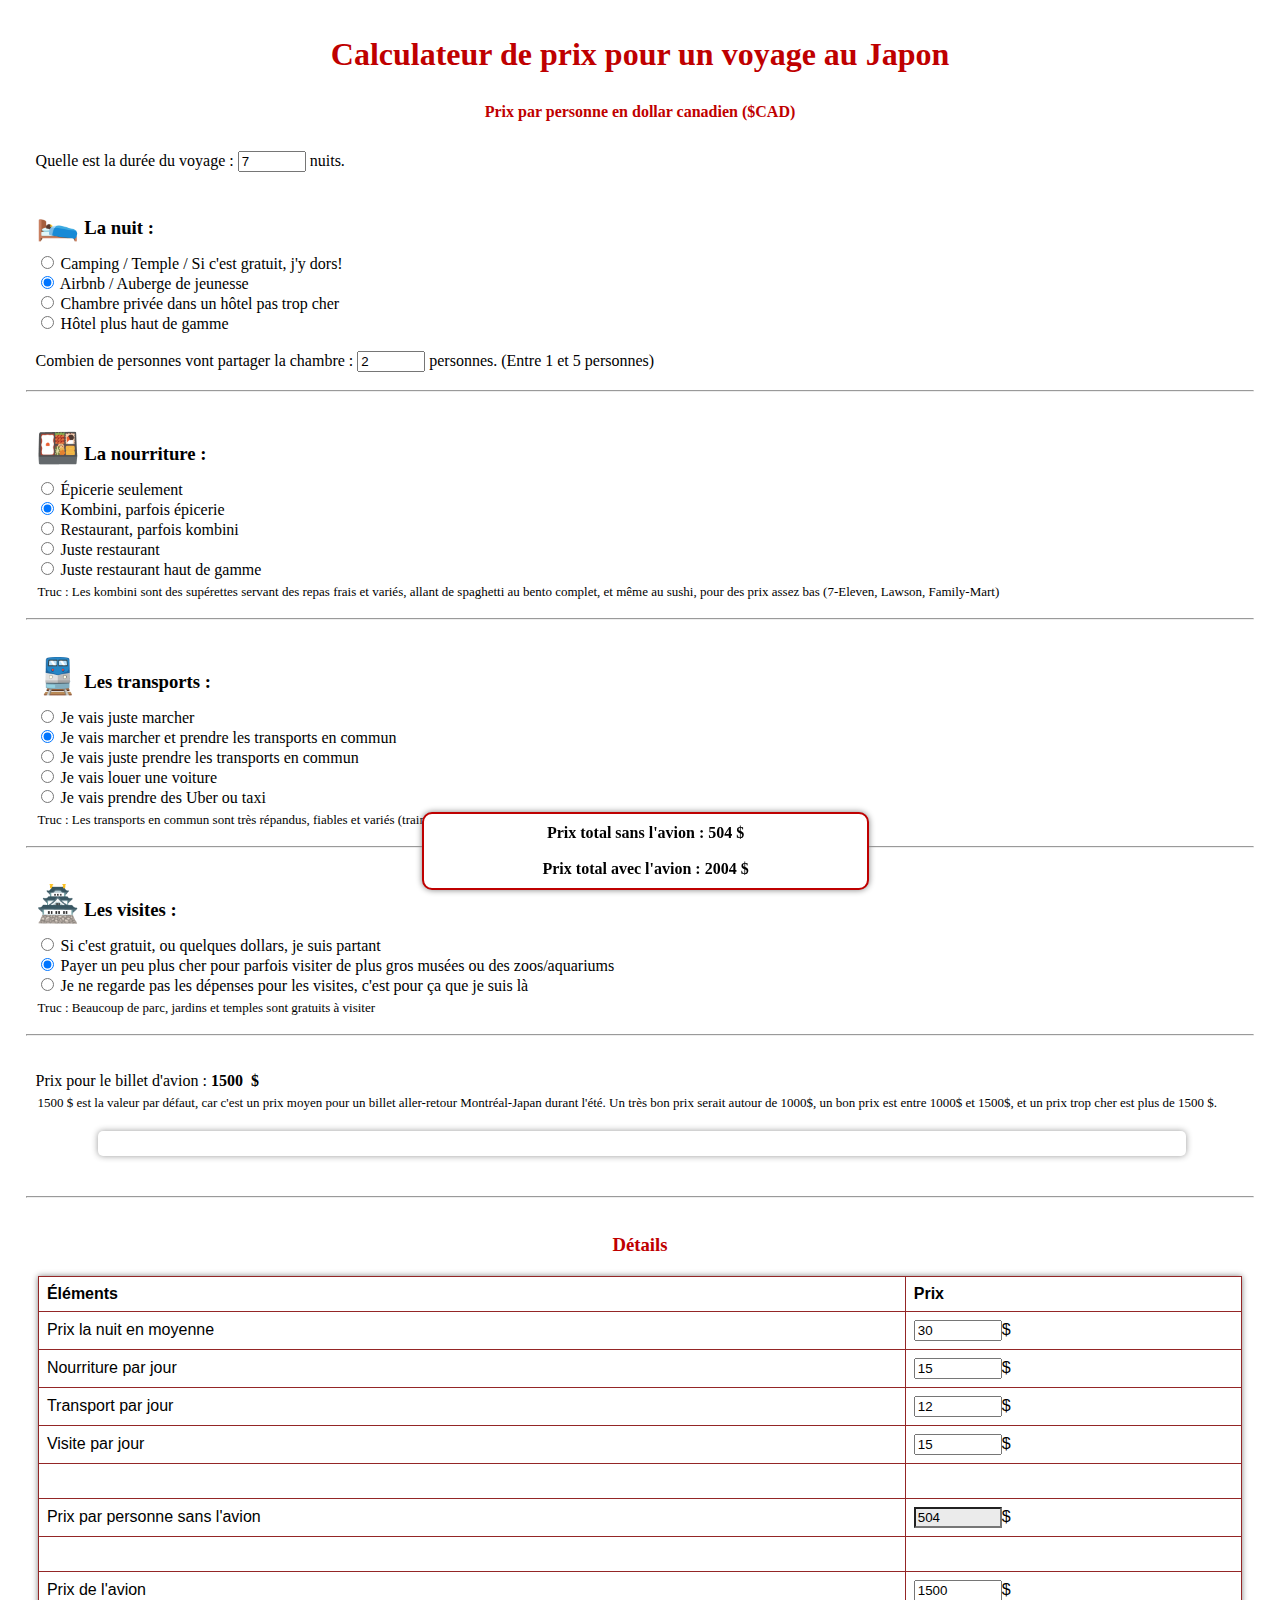
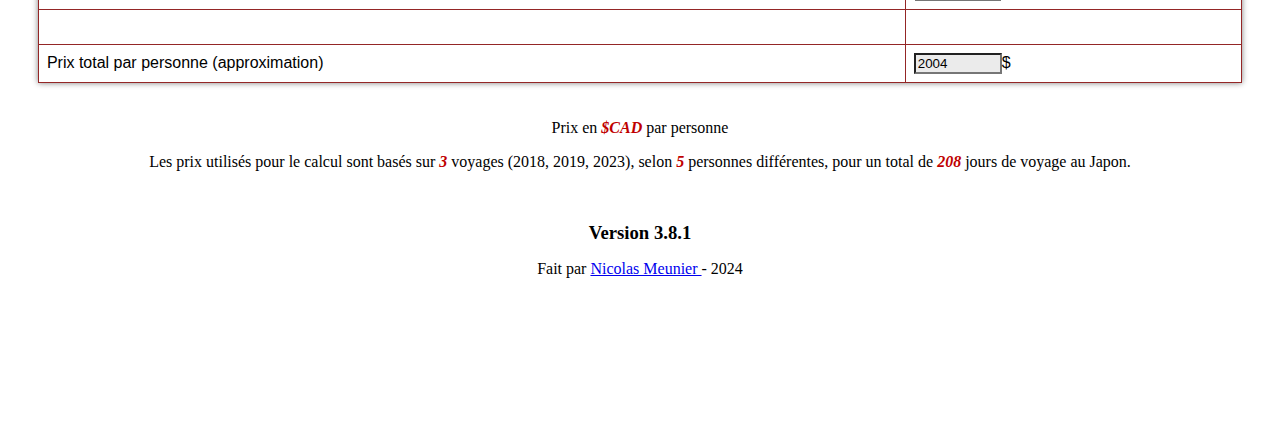
==== commit 1829aee9: "Typo et mise en place de constantes" ====
--- a/index.html
+++ b/index.html
@@ -3,8 +3,8 @@
 
 <head>
 	<meta charset="utf-8">
-	<title>Calculateur de prix pour un voyage au japon</title>
-	<meta name="description" content="Calculer le coût d'un voyage au japon, selon plusieurs critères">
+	<title>Calculateur de prix pour un voyage au Japon</title>
+	<meta name="description" content="Calculer le coût d'un voyage au Japon, selon plusieurs critères">
 	<link rel="stylesheet" type="text/css" href="styles/base.css" media="all" />
 	<meta name="viewport" content="user-scalable=yes, initial-scale=1, width=device-width" />
 	<meta name="author" content="Nicolas Meunier">
@@ -17,7 +17,7 @@
 
 <body>
 	<div class="bg">
-		<h1 class="title section fit">Calculateur de prix pour un voyage au japon</h1>
+		<h1 class="title section fit">Calculateur de prix pour un voyage au Japon</h1>
 		<h4 class="title section fit" style="margin-bottom:10px;margin-top:10px">Prix par personne en dollar canadien
 			($CAD)</h4>
 		<form>
@@ -71,7 +71,7 @@
 			<br />
 			<div class="divTypeVisit categorie section fit">
 				<h3><span class="icon">&#127983;</span> Les visites : </h3>
-				<input type="radio" name="typeVisit" value="1"> Si c'est gratuit, ou quelque dollars, je suis
+				<input type="radio" name="typeVisit" value="1"> Si c'est gratuit, ou quelques dollars, je suis
 				partant<br />
 				<input type="radio" name="typeVisit" value="2" checked> Payer un peu plus cher pour parfois visiter de
 				plus gros mus&eacute;es ou des zoos/aquariums<br />
@@ -86,8 +86,13 @@
 			<div class="section">
 				<div>
 					<label for="sliderPrixAvion">Prix pour le billet d'avion : </label>
-					<span style="font-weight:bold;font-size:16px"><span
-							id="prixAvionSlider">1500</span><span>&nbsp;$</span></span>
+					<span style="font-weight:bold;font-size:16px">
+						<span id="prixAvionSlider">1500</span>
+						<span>&nbsp;$</span>
+					</span>
+					<legend style="font-size:13px;margin-top:5px">1500 $ est la valeur par défaut, car c'est un prix
+						moyen pour un billet aller-retour Montréal-Japan durant l'été. Un très bon prix serait autour de
+						1000$, un bon prix est entre 1000$ et 1500$, et un prix trop cher est plus de 1500 $.</legend>
 				</div>
 				<br />
 				<div style="margin:auto;width:90%">
@@ -185,54 +190,24 @@
 			</p>
 		</div>
 		<div class="section" id="footer_info">
-			<p>Prix en $CAD par personne</p>
-			<p>Statistiques basées sur <span class="important italic">4</span> personnes, pour un total de <span
-					class="important italic">136</span> jours de voyage au Japon.</p>
+			<p>Prix en <span class="important italic">$CAD</span> par personne</p>
+			<p>Les prix utilisés pour le calcul sont basés sur
+				<span class="important italic"> 3 </span>voyages (2018, 2019, 2023), selon
+				<span class="important italic"> 5 </span>personnes différentes, pour un total de
+				<span class="important italic"> 208 </span>jours de voyage au Japon.
+			</p>
 		</div>
 		<div class="section" id="footer_autre">
-			<h3>Version 3.7</h3>
+			<h3>Version 3.8.1</h3>
 			<p>
 				Fait par
-				<a href="mailto:nicolas.meunier@hotmail.ca?subject=Calculateur de voyage au japon" target="_blank">
+				<a href="mailto:nicolas.meunier@hotmail.ca?subject=Calculateur de voyage au Japon" target="_blank">
 					Nicolas Meunier
-				</a>
-				- 2020
+				</a> - 2024
 			</p>
-			<h3>Comment contribuer au projet ?</h3>
-			<p>
-				Si vous aimeriez m'aider et soutenir ce projet, voici comment vous pouvez vous y prendre :
-			</p>
-			<ul id="comment_aider">
-				<li>
-					<span class="important">Vous avez des idées pour améliorer le site web?</span> Vous pouvez
-					<a href="mailto:nicolas.meunier@hotmail.ca?subject=Calculateur de voyage au japon - Contribuer"
-						target="_blank">
-						me contacter ici!
-					</a>
-				</li>
-				<li>
-					<span class="important">Partager le site</span> à vos amis, collègues ou votre famille est une
-					excellente façon de m'aider
-					gratuitement!
-				</li>
-				<li>
-					<span class="important">Vous avez déjà voyagé au Japon?</span> Si vous aimeriez contribuer au site
-					web facilement, merci de
-					<a href="mailto:nicolas.meunier@hotmail.ca?subject=Calculateur de voyage au japon - Contribuer"
-						target="_blank">
-						me contacter ici!
-					</a>
-				</li>
-				<li>
-					<span class="important">Vous aimez la programmation web?</span> Ce projet est Open Source et vous
-					pouvez aider à
-					<a href="https://github.com/JohnTitor2036/prixvoyagejapon" target="_blank">
-						l'améliorer sur GitHub!
-					</a>
-				</li>
-			</ul>
 		</div>
 	</div>
+	<script src="scripts/constants.js"></script>
 	<script src="scripts/base.js"></script>
 </body>
 
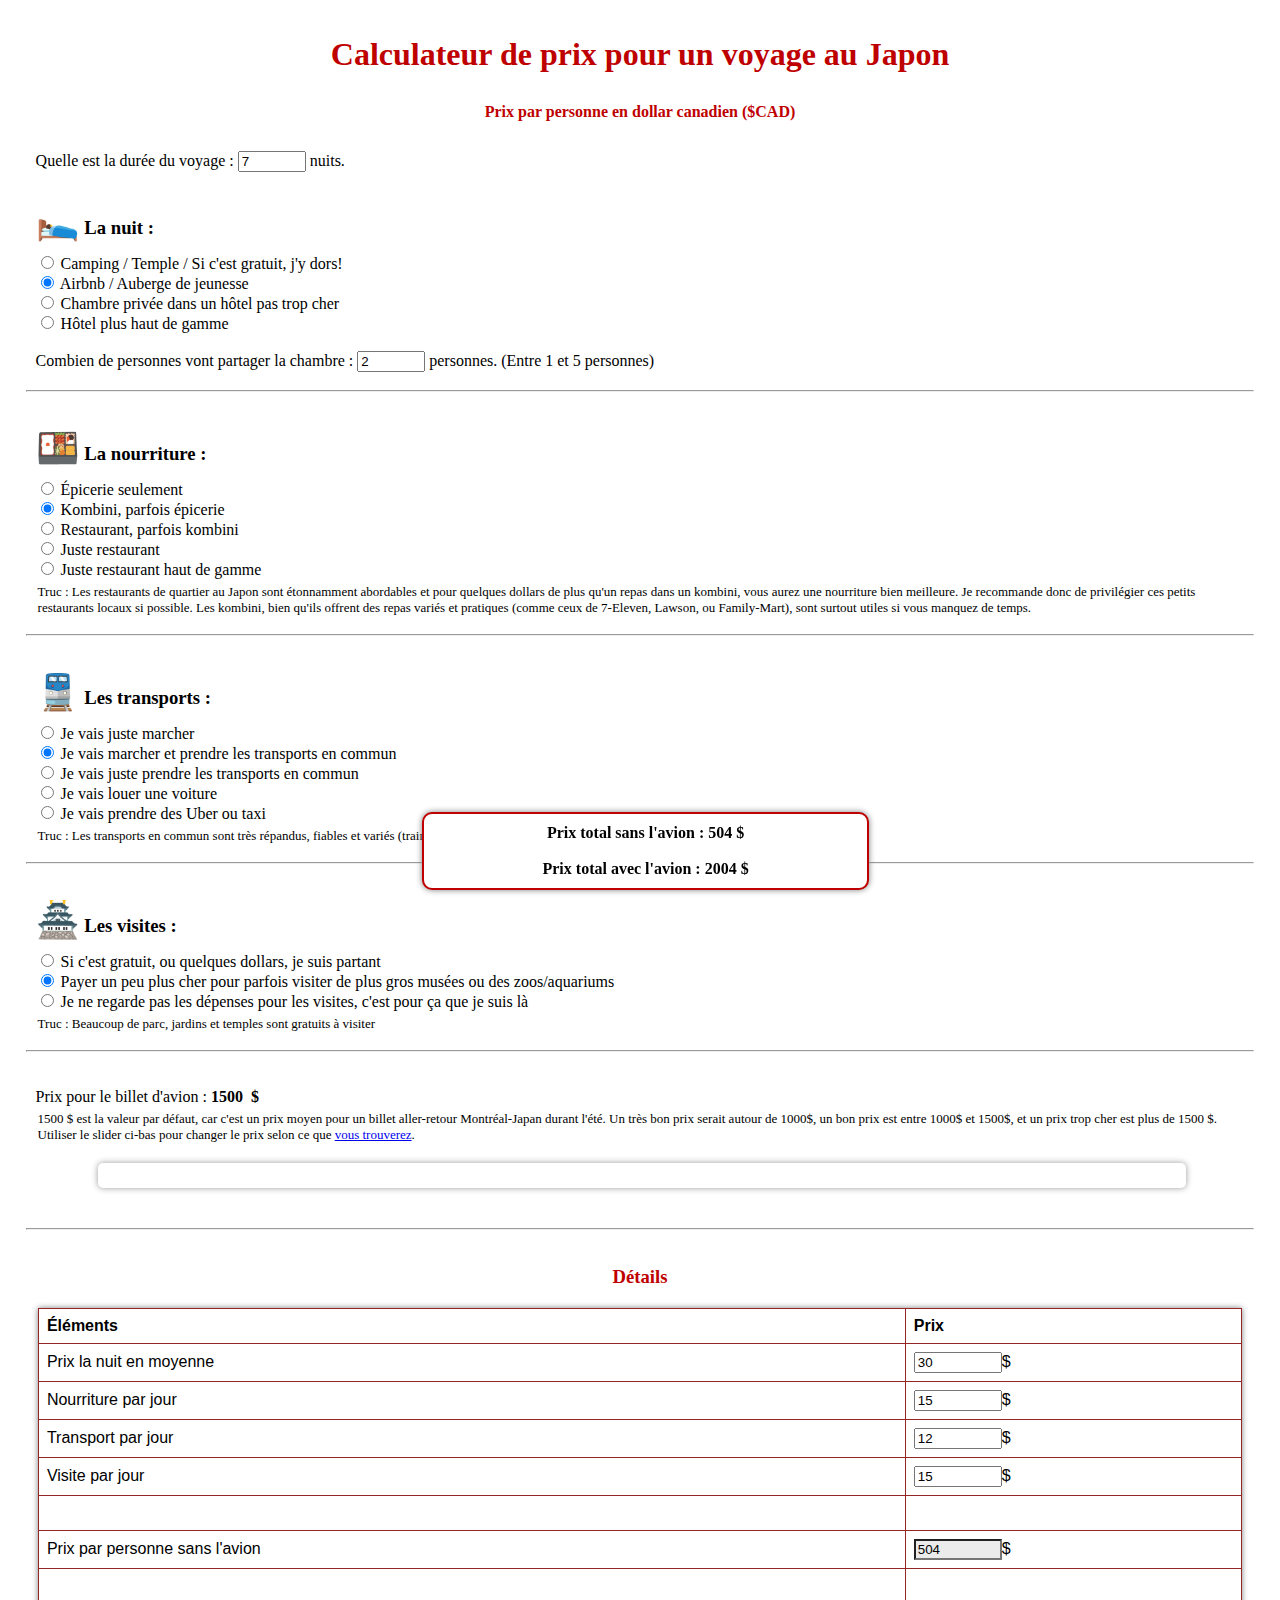
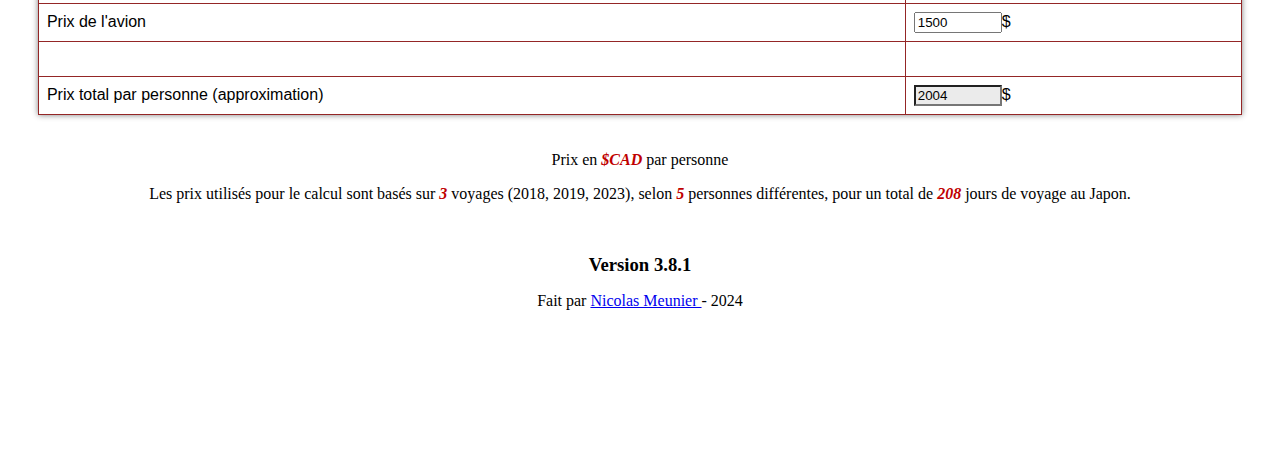
==== commit 4d280d64: "Fix the constant usages" ====
--- a/index.html
+++ b/index.html
@@ -48,9 +48,13 @@
 				<input type="radio" name="typeNourriture" value="3"> Restaurant, parfois kombini<br />
 				<input type="radio" name="typeNourriture" value="4"> Juste restaurant<br />
 				<input type="radio" name="typeNourriture" value="5"> Juste restaurant haut de gamme<br />
-				<legend style="font-size:13px;margin-top:5px">Truc : Les kombini sont des sup&eacute;rettes servant des
-					repas frais et vari&eacute;s, allant de spaghetti au bento complet, et même au sushi, pour des prix
-					assez bas (7-Eleven, Lawson, Family-Mart)</legend>
+				<legend style="font-size:13px;margin-top:5px">
+					Truc : Les restaurants de quartier au Japon sont étonnamment abordables et pour quelques dollars de
+					plus qu'un repas dans un kombini, vous aurez une nourriture bien meilleure. Je recommande donc de
+					privilégier ces petits restaurants locaux si possible. Les kombini, bien qu'ils offrent des repas
+					variés et pratiques (comme ceux de 7-Eleven, Lawson, ou Family-Mart), sont surtout utiles si vous
+					manquez de temps.
+				</legend>
 			</div>
 			<br />
 			<hr />
@@ -92,7 +96,10 @@
 					</span>
 					<legend style="font-size:13px;margin-top:5px">1500 $ est la valeur par défaut, car c'est un prix
 						moyen pour un billet aller-retour Montréal-Japan durant l'été. Un très bon prix serait autour de
-						1000$, un bon prix est entre 1000$ et 1500$, et un prix trop cher est plus de 1500 $.</legend>
+						1000$, un bon prix est entre 1000$ et 1500$, et un prix trop cher est plus de 1500 $. Utiliser
+						le slider ci-bas pour changer le prix selon ce que
+						<a href="https://www.google.com/travel/flights?hl=fr" target="_blank">vous trouverez</a>.
+					</legend>
 				</div>
 				<br />
 				<div style="margin:auto;width:90%">
--- a/styles/base.css
+++ b/styles/base.css
@@ -35,6 +35,7 @@
 
 .slider {
 	-webkit-appearance: none;
+	appearance: none;
 	width: 100%;
 	height: 25px;
 	background-image: url("https://i.imgur.com/99VVede.png");
@@ -154,6 +155,7 @@
 @media (max-width: 800px) {
 	.slider {
 		-webkit-appearance: none;
+		appearance: none;
 		width: 100%;
 		height: 25px;
 		background: #f7f7f7;
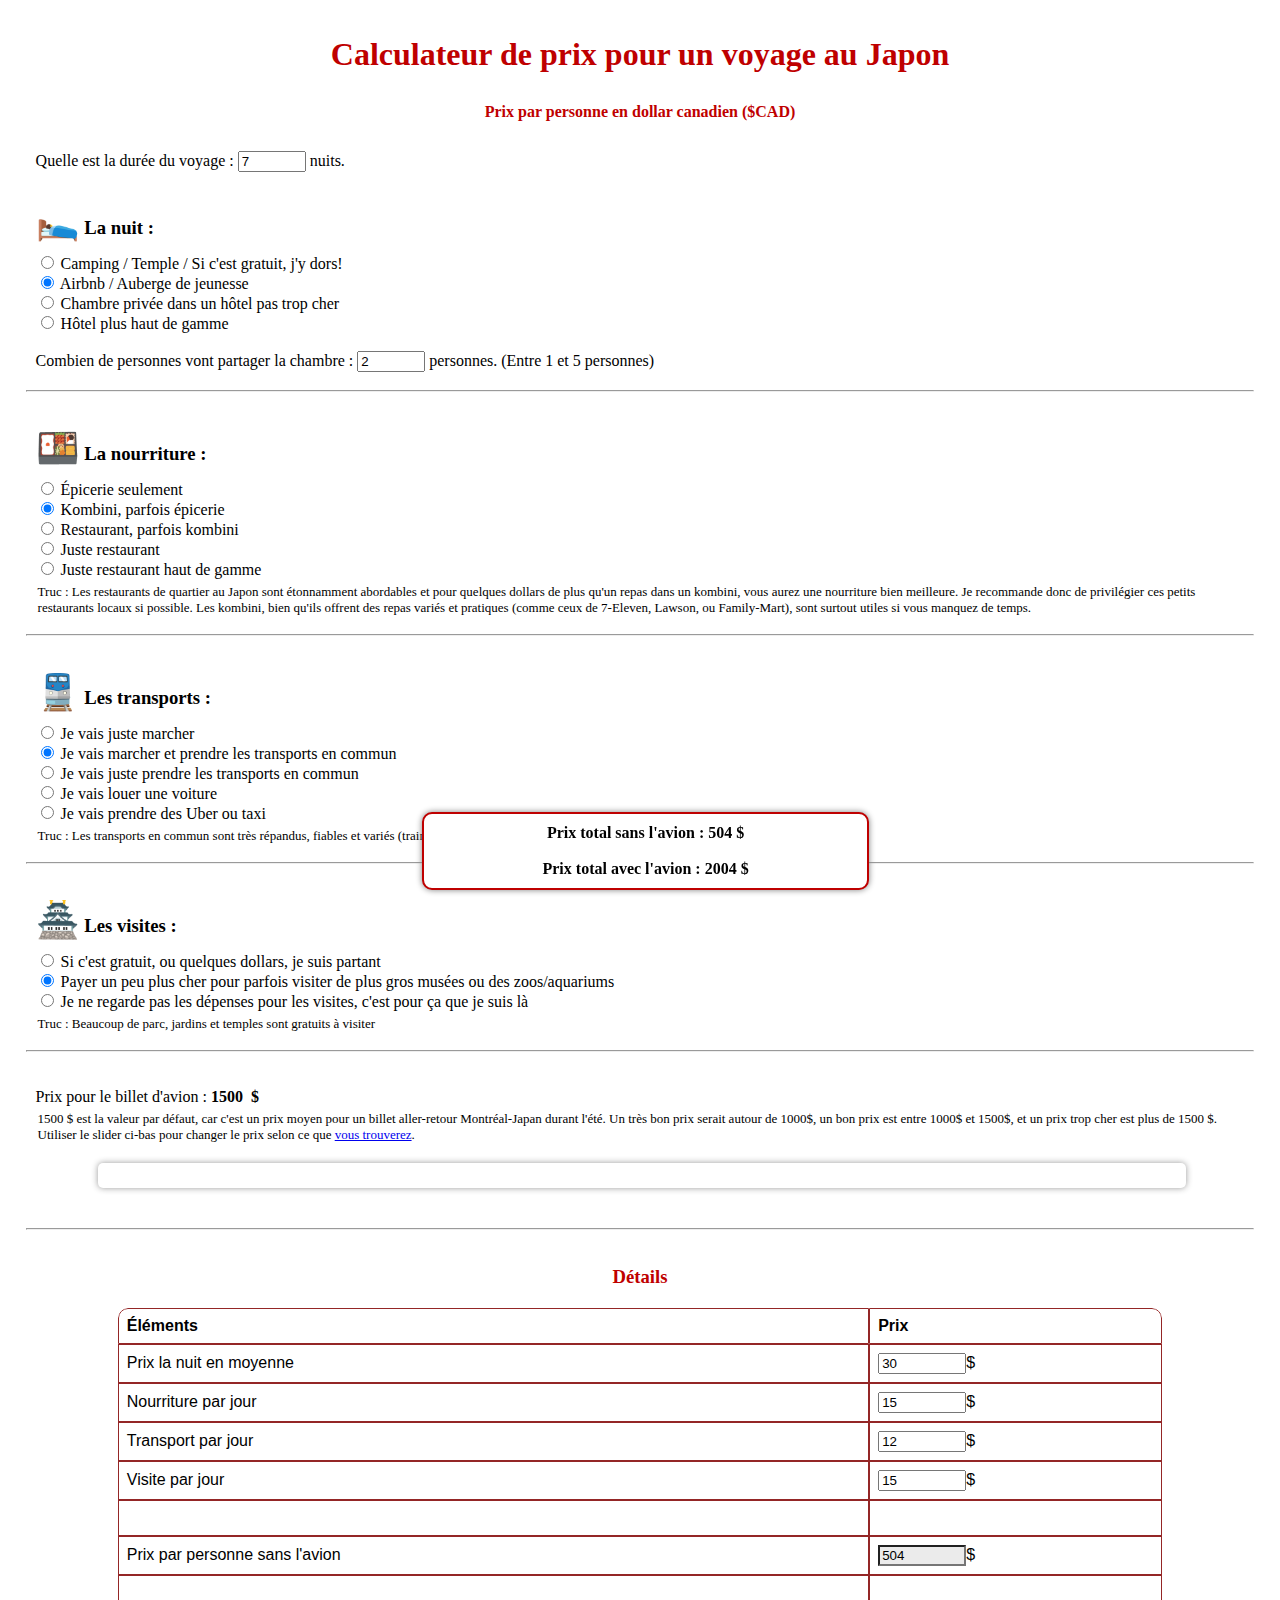
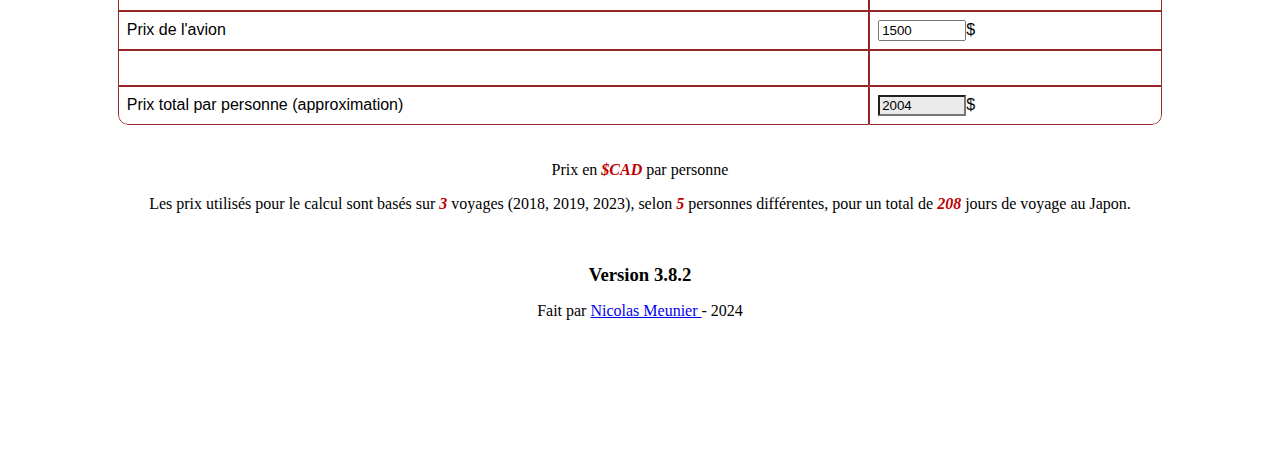
==== commit d34ed3ba: "Update version number" ====
--- a/index.html
+++ b/index.html
@@ -205,7 +205,7 @@
 			</p>
 		</div>
 		<div class="section" id="footer_autre">
-			<h3>Version 3.8.1</h3>
+			<h3>Version 3.8.2</h3>
 			<p>
 				Fait par
 				<a href="mailto:nicolas.meunier@hotmail.ca?subject=Calculateur de voyage au Japon" target="_blank">
--- a/styles/base.css
+++ b/styles/base.css
@@ -14,19 +14,37 @@
 	background-attachment: fixed;
 }
 
-table {
+#tableauPrix {
 	font-family: arial, sans-serif;
-	border-collapse: collapse;
-	width: 98%;
-	box-shadow: 0px 0px 6px grey;
+	border-collapse: separate;
+	border-spacing: 0;
 	margin-top: 10px;
 	margin-bottom: 10px;
-}
-
-td, th {
+	width: 55%;
+	border-radius: 10px;
+	overflow: hidden;
+}
+
+#tableauPrix td, th {
 	border: 1px solid #942626;
 	text-align: left;
 	padding: 8px;
+}
+
+#tableauPrix tr:first-child th:first-child {
+	border-top-left-radius: 10px;
+}
+
+#tableauPrix tr:first-child th:last-child {
+	border-top-right-radius: 10px;
+}
+
+#tableauPrix tr:last-child td:first-child {
+	border-bottom-left-radius: 10px;
+}
+
+#tableauPrix tr:last-child td:last-child {
+	border-bottom-right-radius: 10px;
 }
 
 .slidecontainer {
@@ -118,16 +136,19 @@
 
 .fit {
 	width: fit-content;
+	max-width: 50%;
 }
 
 #footer_autre {
 	text-align: center;
 	margin-bottom: 100px;
+	width: 50%;
 }
 
 #footer_info {
 	text-align: center;
 	margin-bottom: 15px;
+	width: 50%;
 }
 
 #comment_aider {
@@ -150,6 +171,24 @@
 
 .italic {
 	font-style: italic;
+}
+
+@media (max-width: 1500px) {
+	.fit {
+		max-width: 95%;
+	}
+
+	#tableauPrix {
+		width: 85%;
+	}
+
+	#footer_info {
+		width: 80%;
+	}
+
+	#footer_autre {
+		width: 80%;
+	}
 }
 
 @media (max-width: 800px) {
@@ -191,4 +230,16 @@
 		text-align: center;
 		margin-bottom: 0px !important;
 	}
+
+	#tableauPrix {
+		width: 100%;
+	}
+
+	#footer_info {
+		width: 95%;
+	}
+
+	#footer_autre {
+		width: 95%;
+	}
 }